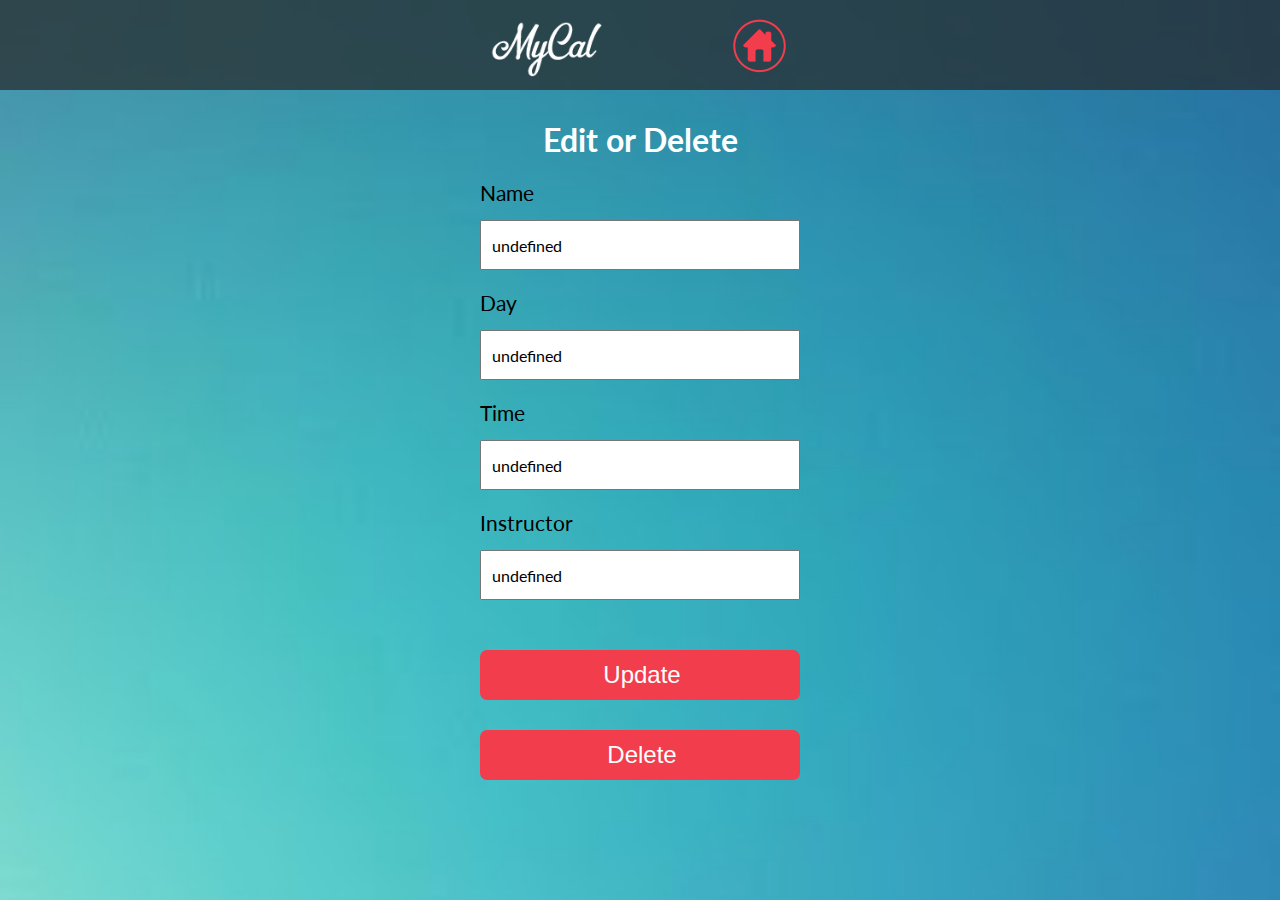
==== edit.html @ a4dbc179 "MyCal app" ====
<html>
<head>
	<link rel="stylesheet" type="text/css" href="css/style.css">
	<meta name="viewport" content="width=device-width, initial-scale=1.0"> 
	<!-- google fonts -->
	<link href="https://fonts.googleapis.com/css?family=Lato:400,700" rel="stylesheet">
	<!-- end google fonts -->
 	<script type="text/javascript" src="js/jquery.js"></script>
 	<script type="text/javascript" src="js/geturi.js"></script>
</head>
<body>
	<div class="nav-bar home-navigation">
		<div class="logo content-container center">
			<img src="img/mycal.png">
			<a href="index.html"><img src="img/home.png"></a>
		</div>
	</div>
	<div class="content-container center">
		<h1 style="text-align:center">Edit or Delete</h1>
		<div>
			<input type="hidden" id="id" value="" />
			<div class="input-options">
				<label>Name</label>
				<input type="text" id="name" value=""/>
			</div>
			<div class="input-options">
				<label>Day</label>
				<input type="text" id="day" value="" />
			</div>
			<div class="input-options">
				<label>Time</label>
				<input type="text" id="time" value="" />
			</div>
			<div class="input-options">
				<label>Instructor</label>
				<input type="text" id="instructor" value="" />
			</div>
			<div class="input-options">
				<input class="button" type="button" id="update" value="Update" />
				<input class="button" type="button" id="delete" value="Delete" />
			</div>
			<br><br>
		</div>
	</div>
	<script type="text/javascript">
		$(document).ready(function(){
			var idx = decodeURI(getUrlVars()["id"]);
			var namex = decodeURI(getUrlVars()["name"]);
			var dayx = decodeURI(getUrlVars()["day"]);
			var timex = decodeURI(getUrlVars()["time"]);
			var instructorx = decodeURI(getUrlVars()["instructor"]);

			$("#id").val(idx);
			$("#name").val(namex);
			$("#day").val(dayx);
			$("#time").val(timex);
			$("#instructor").val(instructorx);

			$("#update").click(function(){
				// Grab all the text in the inputs
				var id = $("#id").val();
				var name = $("#name").val();
				var day = $("#day").val();
				var time = $("#time").val();
				var instructor = $("#instructor").val();
				// Create the dataString using the values in the inputs
				var dataString = "id=" + id + "&name=" + name + "&day=" + day + "&time=" + time + "&instructor=" + instructor + "&update=";
				console.log(dataString);
				// Create AJAX request
				$.ajax({
					type: "POST",
					// Point it to update.php file
					url: "http://localhost/CRUD/php/update.php",
					data: dataString,
					crossDomain: true,
					cache: false,
					// Have a beforeSend and Success callback
					beforeSend: function(){
						$("#update").val("...updating");
					},
					success: function(data){
						$("#update").val("Update");
						location.href = 'index.html';
					}
				}); 
			});// End of update
			// Delete 
			$("#delete").click(function(){
				// Grab all the text in the input
				var id = $("#id").val();
				// Create the dataString using the values in the inputs
				var dataString = "id=" + id + "&delete=";
				// Create AJAX request
				$.ajax({
					type: "GET",
					// Point it to update.php file
					url: "http://localhost/CRUD/php/delete.php",
					data: dataString,
					crossDomain: true,
					cache: false,
					// Have a beforeSend and Success callback
					beforeSend: function(){
						$("#delete").val("...deleting");
					},
					success: function(data){
						$("#delete").val("Delete");
						location.href = 'index.html';
					}
				}); 
			});//End of delete
		}); 
	</script>
</body>
</html>
---- css/style.css ----
/******BASE*******/
body {
	background-image: url("../img/bg.jpg");
	background-size: cover;
	margin: 0;
}

h1,h2,h3,h4,h5,h6 {
	font-family: 'Lato', sans-serif;
	font-weight: 700;
	color: #ffffff;
}

h3 {
	font-size: 1.3em;
}

p {
	font-family: 'Lato', sans-serif;
	color: #ffffff;
	font-size: 1.1em;
}

span {
	color: #ffffff;
	font-size: 1.1em;
}

.home-navigation {
	padding-top: 15px;
}
.home-navigation img {
	max-width: 35%;
	padding-left: 10px;
}

.home-navigation a img {
	float: right;
	text-align: right;
/*	padding-top: 10px;*/
	padding-right: 10px;
}

.nav-bar {
	height: 75px;
	background-color: rgba(38,38,38,0.7);
	width: 100%;
	margin-bottom: 30px;
}

.item-note { 
	display:inline; 
	float:right; 
}

.item {
 text-decoration: none;
 }

.item div { 
	background-color: rgba(0,0,0,0.3);
	padding: 15px;
	box-sizing: border-box;
	margin:15px 0px;
	width:90%; 
	left:5%; 
	position:relative; 
}

.item h3 {
	margin-top: 0;
}

.insert-navigation a {
	width: 37%;
	float: left;
}

.insert h1 {
	text-align: center;
}

.nav-bar h1 {
	width: 63%;
	float: right;
	text-align: left;
	line-height: 24px;
}

.home-btn {
	border: none;
	width: 45%;
	height: 45px;
}

input {
	height: 50px;
	width: 100%;
	padding-left: 10px;
	font-size: 1em;
	margin-top: 15px;
	font-family: 'Lato', sans-serif;
}

select {
	width: 100%;
	height: 45px;
	padding-left: 10px;
	font-size: 1em;
	margin-top: 15px;
}

.input-options {
	margin-bottom: 20px;
}

option {
	width: 320px;
}

.content-container {
	width: 320px;
}

.center { 
	position:relative; 
	display:block; 
	margin-left:auto; 
	margin-right:auto; 
}

label {
	font-size: 1.3em;
	margin-bottom: 15px;
	font-family: 'Lato', sans-serif;
}

.button {
	height: 50px;
	border-radius: 7px;
	width: 100%;
	border: none;
	background-color: #F23D4C;
	color: #ffffff;
	font-size: 1.5em;
	margin-top: 30px;
	font-family: 'Istok Web', sans-serif;
}
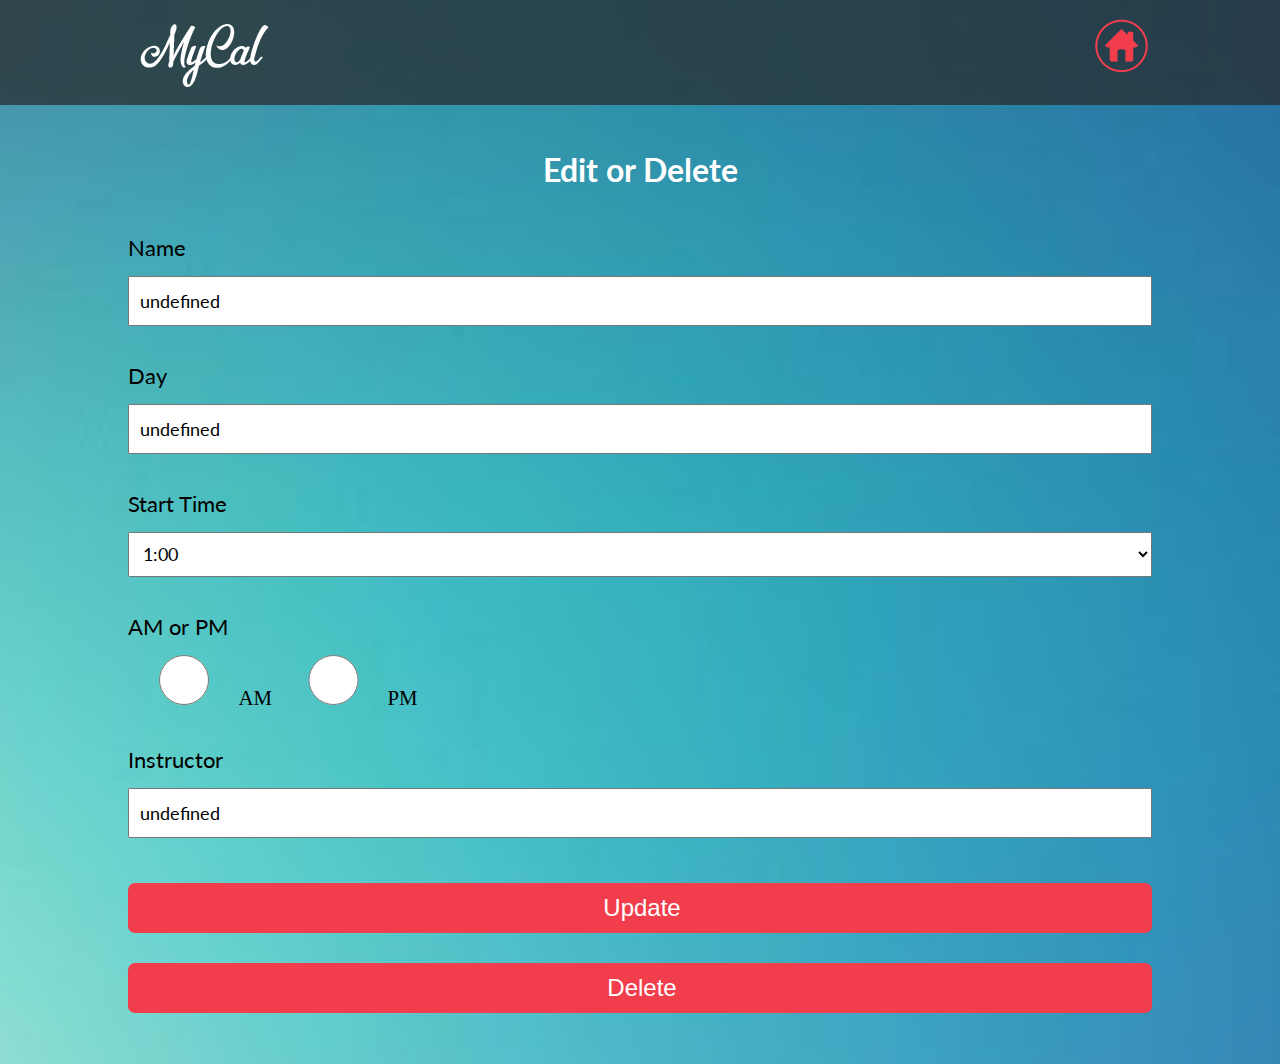
==== commit 97b8987f: "version update" ====
--- a/edit.html
+++ b/edit.html
@@ -9,8 +9,8 @@
  	<script type="text/javascript" src="js/geturi.js"></script>
 </head>
 <body>
-	<div class="nav-bar home-navigation">
-		<div class="logo content-container center">
+	<div class="nav-bar">
+		<div class="nav-bar-inner content-container center">
 			<img src="img/mycal.png">
 			<a href="index.html"><img src="img/home.png"></a>
 		</div>
@@ -19,23 +19,58 @@
 		<h1 style="text-align:center">Edit or Delete</h1>
 		<div>
 			<input type="hidden" id="id" value="" />
-			<div class="input-options">
+
+			<div>
 				<label>Name</label>
 				<input type="text" id="name" value=""/>
 			</div>
-			<div class="input-options">
+
+			<br><br>
+
+			<div>
 				<label>Day</label>
 				<input type="text" id="day" value="" />
 			</div>
-			<div class="input-options">
-				<label>Time</label>
-				<input type="text" id="time" value="" />
+
+			<br><br>
+
+			<div>
+				<label>Start Time</label><br>
+				<select id="time">
+					<option value="1:00">1:00</option>
+					<option value="2:00">2:00</option>
+					<option value="3:00">3:00</option>
+					<option value="4:00">4:00</option>
+					<option value="5:00">5:00</option>
+					<option value="6:00">6:00</option>
+					<option value="7:00">7:00</option>
+					<option value="8:00">8:00</option>
+					<option value="9:00">9:00</option>
+					<option value="10:00">10:00</option>
+					<option value="11:00">11:00</option>
+					<option value="12:00">12:00</option>
+				</select>
 			</div>
-			<div class="input-options">
+
+			<br><br>
+
+			<div>
+				<label>AM or PM</label><br>
+				<div class="time-value">
+				 	<input type="radio" name="timeOfDay" value="AM">AM
+				 	<input type="radio" name="timeOfDay" value="PM">PM
+			 	</div>
+			</div>
+
+			<br><br>
+
+			<div>
 				<label>Instructor</label>
 				<input type="text" id="instructor" value="" />
 			</div>
-			<div class="input-options">
+
+
+			<div class="button-container">
 				<input class="button" type="button" id="update" value="Update" />
 				<input class="button" type="button" id="delete" value="Delete" />
 			</div>
@@ -44,17 +79,19 @@
 	</div>
 	<script type="text/javascript">
 		$(document).ready(function(){
-			var idx = decodeURI(getUrlVars()["id"]);
-			var namex = decodeURI(getUrlVars()["name"]);
-			var dayx = decodeURI(getUrlVars()["day"]);
-			var timex = decodeURI(getUrlVars()["time"]);
-			var instructorx = decodeURI(getUrlVars()["instructor"]);
+			var setId = decodeURI(getUrlVars()["id"]);
+			var setName = decodeURI(getUrlVars()["name"]);
+			var setDay = decodeURI(getUrlVars()["day"]);
+			var setTimeOfDay = decodeURI(getUrlVars()["timeOfDay"]);
+			var setTime = decodeURI(getUrlVars()["time"]);
+			var setInstructor = decodeURI(getUrlVars()["instructor"]);
 
-			$("#id").val(idx);
-			$("#name").val(namex);
-			$("#day").val(dayx);
-			$("#time").val(timex);
-			$("#instructor").val(instructorx);
+			$("#id").val(setId);
+			$("#name").val(setName);
+			$("#day").val(setDay);
+			$("#time option[value='" + setTime + "']").attr('selected','selected');
+			$("input[name=timeOfDay][value='" + setTimeOfDay + "']").attr('checked', 'checked');
+			$("#instructor").val(setInstructor);
 
 			$("#update").click(function(){
 				// Grab all the text in the inputs
@@ -62,10 +99,11 @@
 				var name = $("#name").val();
 				var day = $("#day").val();
 				var time = $("#time").val();
+				var timeOfDay = $("input[name=timeOfDay]:checked").val();
 				var instructor = $("#instructor").val();
 				// Create the dataString using the values in the inputs
-				var dataString = "id=" + id + "&name=" + name + "&day=" + day + "&time=" + time + "&instructor=" + instructor + "&update=";
-				console.log(dataString);
+				var dataString = "id=" + id + "&name=" + name + "&day=" + day + "&time=" + time + "&timeOfDay=" + timeOfDay + 
+				"&instructor=" + instructor + "&update=";
 				// Create AJAX request
 				$.ajax({
 					type: "POST",
--- a/css/style.css
+++ b/css/style.css
@@ -9,6 +9,11 @@
 	font-family: 'Lato', sans-serif;
 	font-weight: 700;
 	color: #ffffff;
+}
+
+h1 {
+	text-align: center;
+	margin-bottom: 45px; 
 }
 
 h3 {
@@ -26,78 +31,82 @@
 	font-size: 1.1em;
 }
 
-.home-navigation {
-	padding-top: 15px;
-}
-.home-navigation img {
-	max-width: 35%;
-	padding-left: 10px;
+/*Center divs & items*/
+
+.center { 
+	position:relative; 
+	display:block; 
+	margin-left:auto; 
+	margin-right:auto; 
 }
 
-.home-navigation a img {
-	float: right;
-	text-align: right;
-/*	padding-top: 10px;*/
-	padding-right: 10px;
+.content-container {
+	/*80 percent width of screen size*/
+	width: 80vw;
 }
 
+/******END BASE ******/
+
+/*Navigation*/
 .nav-bar {
+	padding: 15px 0;
 	height: 75px;
 	background-color: rgba(38,38,38,0.7);
 	width: 100%;
-	margin-bottom: 30px;
+	margin-bottom: 45px;
 }
 
-.item-note { 
-	display:inline; 
-	float:right; 
-}
+	.nav-bar img {
+		max-width: 35%;
+		padding-left: 10px;
+	}
+
+	.nav-bar a img {
+		float: right;
+		text-align: right;
+		padding-top: 10px;
+		padding-right: 10px;
+	}
+
+	/*Nav inner app pages*/
+	.nav-bar-inner a img{
+		padding: 0;
+	}
+
+/*Index page individual class item*/
 
 .item {
  text-decoration: none;
  }
 
-.item div { 
-	background-color: rgba(0,0,0,0.3);
-	padding: 15px;
-	box-sizing: border-box;
-	margin:15px 0px;
-	width:90%; 
-	left:5%; 
-	position:relative; 
-}
+	.item div { 
+		background-color: rgba(0,0,0,0.3);
+		padding: 15px;
+		box-sizing: border-box;
+		margin:15px 0px;
+		width:90%; 
+		left:5%; 
+		position:relative; 
+	}
 
-.item h3 {
-	margin-top: 0;
-}
+		.item h3 {
+			margin-top: 0;
+		}
 
-.insert-navigation a {
-	width: 37%;
-	float: left;
-}
+		.item-note { 
+			display:inline; 
+			float:right; 
+		}
 
-.insert h1 {
-	text-align: center;
-}
 
-.nav-bar h1 {
-	width: 63%;
-	float: right;
-	text-align: left;
-	line-height: 24px;
-}
 
-.home-btn {
-	border: none;
-	width: 45%;
-	height: 45px;
-}
+/*****Basic Form Styling ******/
 
 input {
 	height: 50px;
 	width: 100%;
 	padding-left: 10px;
-	font-size: 1em;
+	font-size: 1.1em;
 	margin-top: 15px;
 	font-family: 'Lato', sans-serif;
 }
@@ -106,43 +115,50 @@
 	width: 100%;
 	height: 45px;
 	padding-left: 10px;
-	font-size: 1em;
+	font-size: 1.1em;
 	margin-top: 15px;
-}
-
-.input-options {
-	margin-bottom: 20px;
+	font-family: 'Lato', sans-serif;
 }
 
 option {
-	width: 320px;
-}
-
-.content-container {
-	width: 320px;
-}
-
-.center { 
-	position:relative; 
-	display:block; 
-	margin-left:auto; 
-	margin-right:auto; 
+	font-size: 1.1em;
 }
 
 label {
-	font-size: 1.3em;
+	font-size: 1.4em;
 	margin-bottom: 15px;
 	font-family: 'Lato', sans-serif;
 }
 
-.button {
-	height: 50px;
-	border-radius: 7px;
-	width: 100%;
-	border: none;
-	background-color: #F23D4C;
-	color: #ffffff;
-	font-size: 1.5em;
+
+/*AM and PM input*/
+.time-value {
+	font-size: 1.3em;
+}
+
+	.time-value input {
+		width: 10%;
+	}
+
+.button-container {
 	margin-top: 30px;
-	font-family: 'Istok Web', sans-serif;
-}+}
+	.error {
+		font-size: 1.4em;
+		color: #FF0000;
+		display: none;
+	}
+
+	.button {
+		height: 50px;
+		border-radius: 7px;
+		width: 100%;
+		border: none;
+		background-color: #F23D4C;
+		color: #ffffff;
+		font-size: 1.5em;
+		margin-bottom: 15px;
+		font-family: 'Istok Web', sans-serif;
+	}
+
+/*****End Basic Form Styling ******/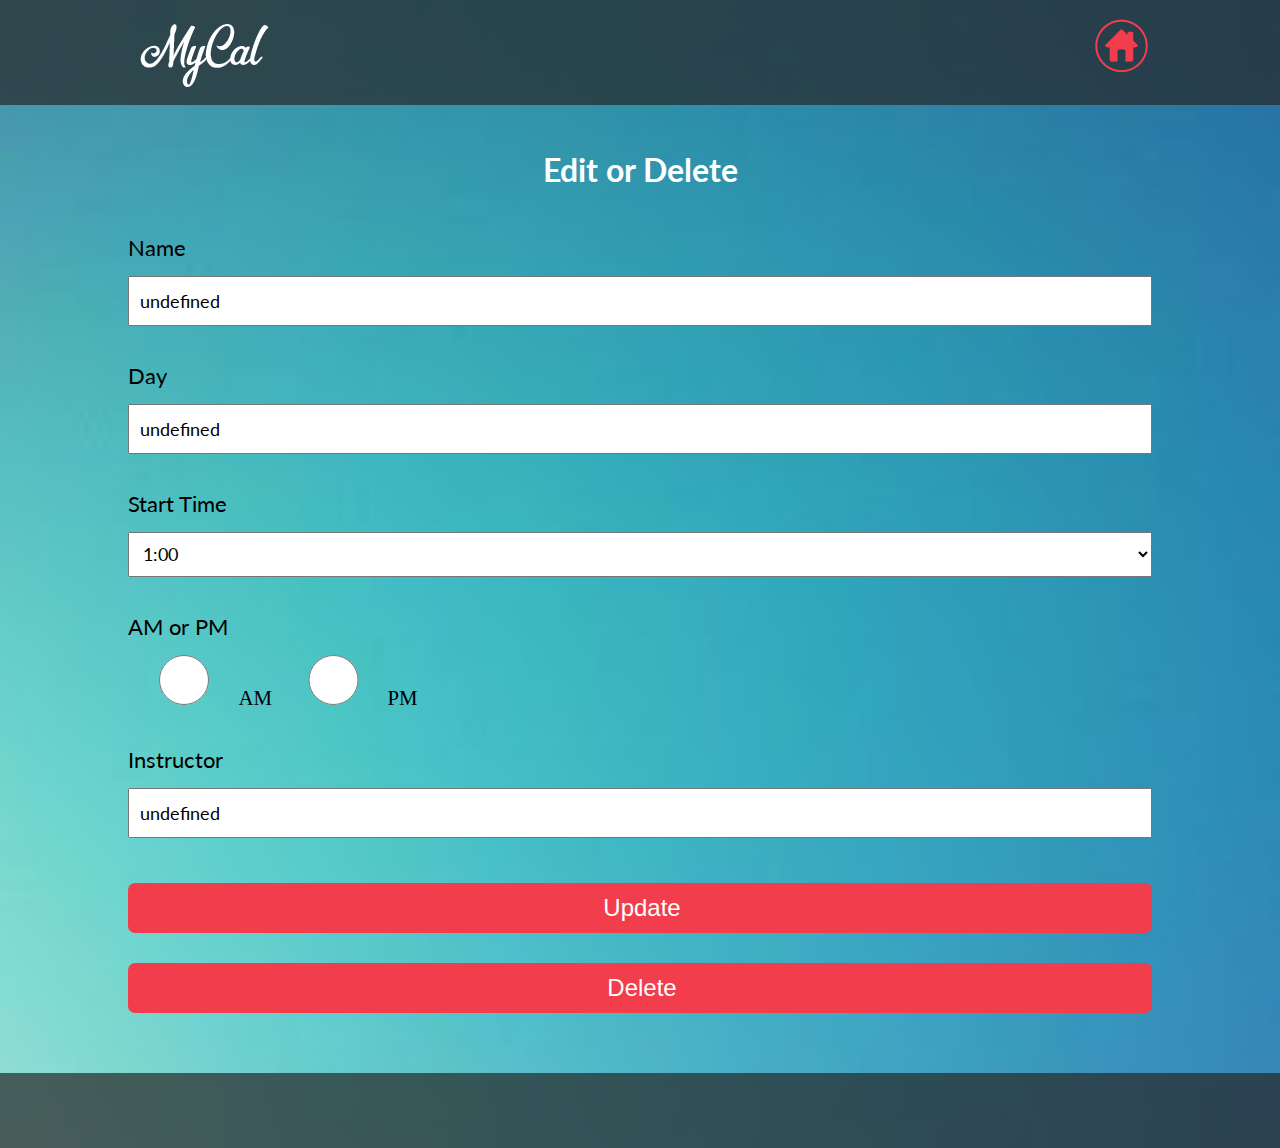
==== commit afb8b17c: "footer" ====
--- a/edit.html
+++ b/edit.html
@@ -74,9 +74,11 @@
 				<input class="button" type="button" id="update" value="Update" />
 				<input class="button" type="button" id="delete" value="Delete" />
 			</div>
-			<br><br>
 		</div>
 	</div>
+	<footer>
+		<div class="footer-bar"></div>
+	</footer>
 	<script type="text/javascript">
 		$(document).ready(function(){
 			var setId = decodeURI(getUrlVars()["id"]);
@@ -108,7 +110,8 @@
 				$.ajax({
 					type: "POST",
 					// Point it to update.php file
-					url: "http://localhost/CRUD/php/update.php",
+					// url: "http://localhost/CRUD/php/update.php",
+					url: "http://kiralynn.de/schedule/php/update.php",
 					data: dataString,
 					crossDomain: true,
 					cache: false,
@@ -132,7 +135,8 @@
 				$.ajax({
 					type: "GET",
 					// Point it to update.php file
-					url: "http://localhost/CRUD/php/delete.php",
+					// url: "http://localhost/CRUD/php/delete.php",
+					url: "http://kiralynn.de/schedule/php/delete.php",
 					data: dataString,
 					crossDomain: true,
 					cache: false,
--- a/css/style.css
+++ b/css/style.css
@@ -43,6 +43,7 @@
 .content-container {
 	/*80 percent width of screen size*/
 	width: 80vw;
+	margin-bottom: 45px;
 }
 
 /******END BASE ******/
@@ -161,4 +162,12 @@
 		font-family: 'Istok Web', sans-serif;
 	}
 
-/*****End Basic Form Styling ******/+/*****End Basic Form Styling ******/
+
+/***** Footer ******/
+
+.footer-bar {
+	height: 75px;
+	background-color: rgba(38,38,38,0.7);
+	width: 100%;
+}